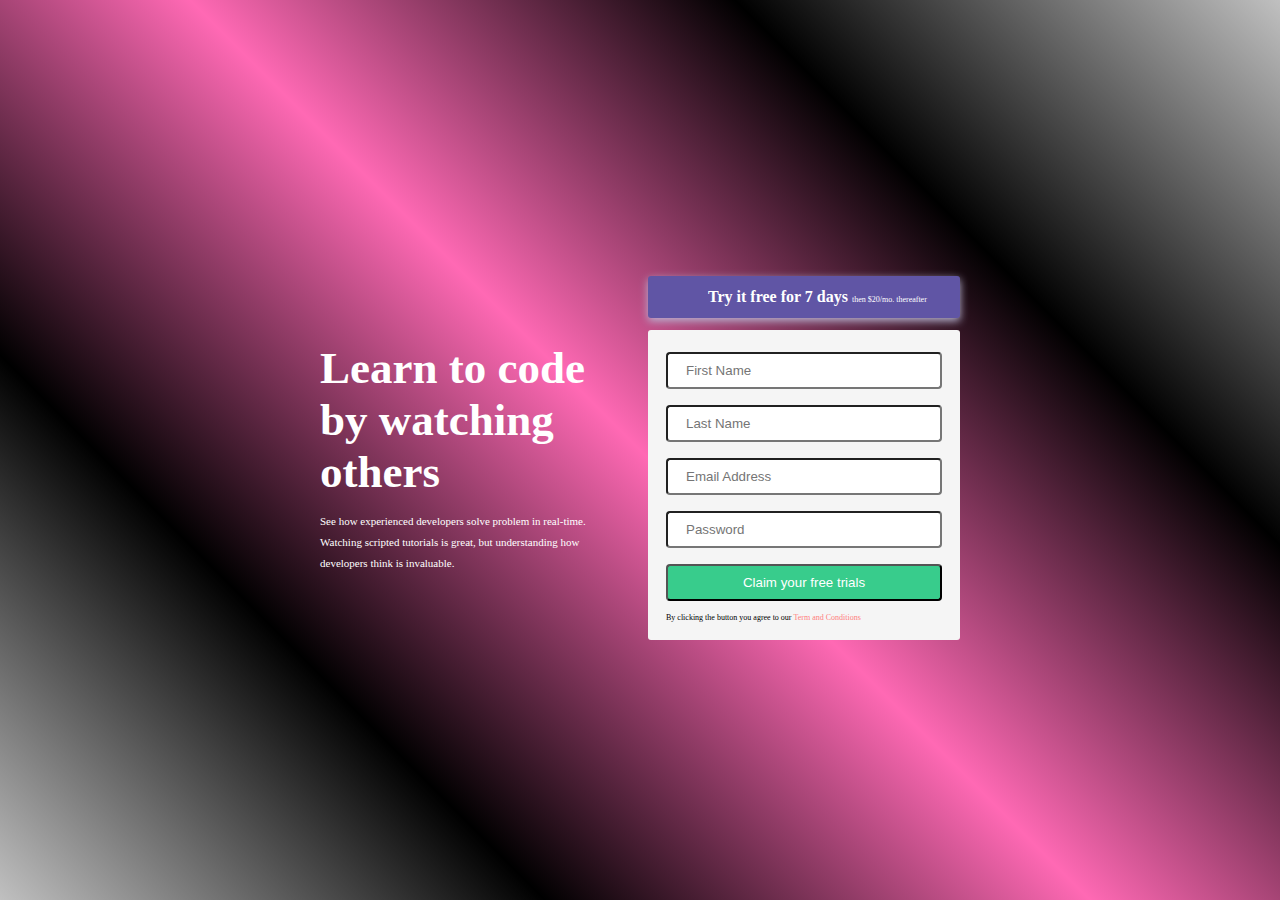
==== responsive.html @ b69a6e03 "Create responsive.html" ====
<!DOCTYPE html>
<html>
<head>
	<meta charset="utf-8">
	<meta name="viewport" content="width=device-width, initial-scale=1">
	<title>Design</title>
	<link rel="stylesheet" type="text/css" href="respond.css">
</head>
<body>
<main>
	<div class="left">
		<h1>Learn to code by watching others</h1>
		<p>See how experienced developers solve problem in real-time. Watching scripted tutorials is great, but understanding how developers think is invaluable.</p>
	</div>
	<div class="right">
		<div class="top">
			<p><span>Try it free for 7 days </span> then $20/mo. thereafter</p>
		</div>
		<div class="form" class="bottom">
			<form id="form" action="">
				<div id="fname">
					<label for="firstname">
						<input type="text" name="firstname" placeholder="First Name" required>
					</label>
				</div>
				<div id="lname">
					<label for="lastname">
						<input type="text" name="lastname" placeholder="Last Name" required>
					</label>
				</div>
				<div id="mail">
					<label for="email">
						<input type="email" name="email" placeholder="Email Address" required>
					</label>
				</div>
				<div id="pass">
					<label for="password">
						<input type="password" name="password" placeholder="Password" required>
					</label>
				</div>
				<div id="button">
					<input type="submit" name="submit" class="button" value="Claim your free trials">
				</div>
				<p id="para">By clicking the button you agree to our <span style="color: hsl(0, 100%, 75%);">Term and Conditions</span></p>
			</form>	
		</div>
	</div>
</main>
</body>
</html>
---- respond.css ----
*{
	margin: 0;
	padding: 0;
	box-sizing: border-box;
}

body{
	display: flex;
	flex-direction: row;
	width: 100%;
	justify-content: center;
	align-items: center;
	overflow: hidden;
	background-image: linear-gradient(45deg, silver,black,hotpink,black, silver);
	background-repeat: no-repeat;
	background-attachment: fixed;
	background-position: center;
}

main{
	display: grid;
	grid-template-columns: repeat(2, 1fr);
	height: 100vh;
	width: 50vw;
	column-gap: 16px;
	margin: 8px;
	align-content: center;
	justify-content: space-around;
}

.left{
	width: auto;
	align-self:center ;
	color: white;
}

.left h1{
	font-size: 45px;
	padding-bottom: 0.3em;
}

.left p{
	font-size: 11px;
	line-height: 1.9em;
	width: 89%;
}

.right{
	width: auto;
}

.top{
	background: hsl(248, 32%, 49%);
	padding: 8px 0 8px 0;
	border-radius: 3px;
	margin-bottom: 12px;
	padding: 12px 30px 12px 60px;
	box-shadow: 0 3px 8px hsl(246, 25%, 77%);
	color: white;

}

.top p{
	font-size: 8px;
}

.form div{
	padding: 4px 0px 12px 0px;
}

.top span{
	font-weight: bolder;
	font-size: 16px;
}

.button{
	padding: 9px 18px 9px 18px;
	background: hsl(154, 59%, 51%);
	cursor: pointer;
	color: white;
}

input{
	width: 100%;
	padding: 9px 18px 9px 18px;
	border-radius: 4px;
}

.form{
	background: whitesmoke;
	border-radius: 3px;
	padding: 18px;
}

#para{
	font-size: 8px;
}

#para span{
	cursor: pointer;
}

@media only screen and(min-width: 375px){
	body{
		display: flex;
		flex-direction: row;
		flex: 0 1 auto;
		width: 100%;
	}
	.main{
		display: flex;
		flex-direction: row;
		flex: 0 3 auto;
	}


}

@media only screen and(min-width: 1440px){
	body{
		display: flex;
		flex-direction: row;
		flex: 0 1 auto;
		width: 100%;
	}
	.main{
		display: flex;
		flex-direction: row;
		flex: 0 3 auto;
	}

	
}
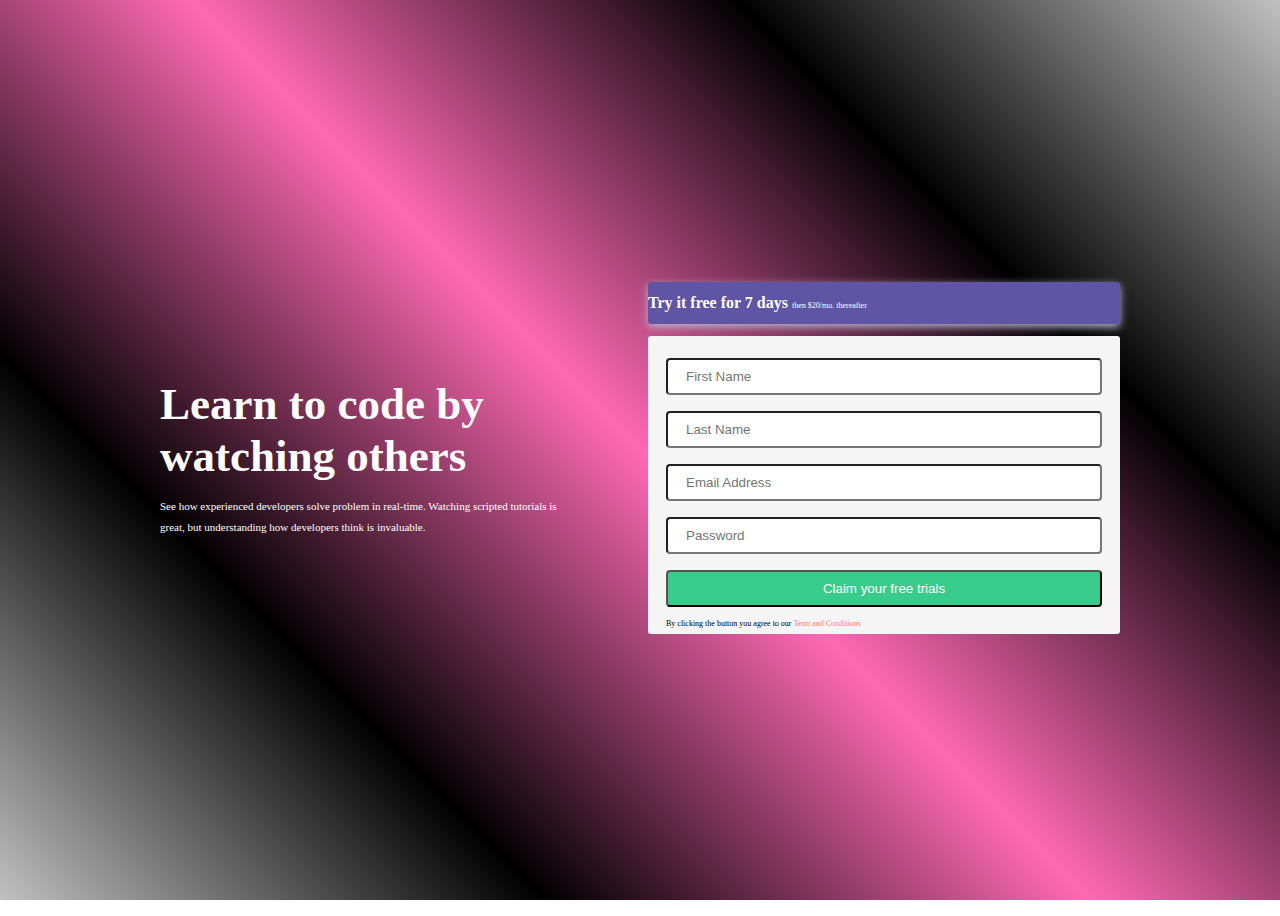
==== commit bd6e409f: "Update responsive.html" ====
--- a/responsive.html
+++ b/responsive.html
@@ -5,6 +5,192 @@
 	<meta name="viewport" content="width=device-width, initial-scale=1">
 	<title>Design</title>
 	<link rel="stylesheet" type="text/css" href="respond.css">
+	<style>
+	*{
+	margin: 0;
+	padding: 0;
+	box-sizing: border-box;
+}
+
+body{
+	display: flex;
+	flex-direction: row;
+	width: 100%;
+	justify-content: center;
+	align-items: center;
+	overflow: hidden;
+	background-image: linear-gradient(45deg, silver,black,hotpink,black, silver);
+	background-repeat: no-repeat;
+	background-attachment: fixed;
+	background-position: center;
+}
+
+main{
+	display: grid;
+	grid-template-columns: repeat(2, 1fr);
+	height: 100vh;
+	width: 75vw;
+	column-gap: 16px;
+	margin: 8px;
+	align-content: center;
+	justify-content: space-around;
+}
+
+.left{
+	width: auto;
+	align-self:center ;
+	color: white;
+}
+
+.left h1{
+	font-size: 45px;
+	padding-bottom: 0.3em;
+}
+
+.left p{
+	font-size: 11px;
+	line-height: 1.9em;
+	width: 89%;
+}
+
+.right{
+	width: auto;
+}
+
+.top{
+	background: hsl(248, 32%, 49%);
+	border-radius: 3px;
+	margin-bottom: 12px;
+	padding: 12px 0px 12px 0px;
+	box-shadow: 0 3px 8px hsl(246, 25%, 77%);
+	color: white;
+
+}
+
+.top p{
+	font-size: 8px;
+}
+
+.form div{
+	padding: 4px 0px 12px 0px;
+}
+
+.top span{
+	font-weight: bolder;
+	font-size: 16px;
+}
+
+.button{
+	padding: 9px 18px 9px 18px;
+	background: hsl(154, 59%, 51%);
+	cursor: pointer;
+	color: white;
+}
+
+input{
+	width: 100%;
+	padding: 9px 18px 9px 18px;
+	border-radius: 4px;
+}
+
+.form{
+	background: whitesmoke;
+	border-radius: 3px;
+	padding: 18px;
+}
+
+#para{
+	font-size: 8px;
+	margin-bottom: -12px;
+}
+
+#para span{
+	cursor: pointer;
+}
+
+@media (max-width: 1268px){
+	.top p{
+		font-size: 8px;
+	}
+
+	main{
+		display: grid;
+		grid-template-columns: repeat(2, 1fr);
+		height: 100vh;
+		width: 75vw;
+		column-gap: 16px;
+		margin: 8px;
+		align-content: center;
+		justify-content: space-around;
+	}
+}
+
+@media (max-width: 977px){
+	.top span{
+		font-weight: bold;
+		font-size: 8px;
+	}
+
+	.left h1{
+		font-size: 38px;
+		padding-bottom: 0.3em;
+	}
+
+	.left p{
+		font-size: 11px;
+		line-height: 1.9em;
+		width: 100%;
+	}
+}
+
+@media (max-width: 999px){
+	.left h1{
+		font-size: 32px;
+		padding-bottom: 0.3em;
+		width: 100%;
+	}
+
+	.left p{
+		font-size: 11px;
+		line-height: 1.9em;
+		width: 100%;
+	}
+
+	main{
+		display: grid;
+		grid-template-columns: repeat(1, 1fr);
+		height: 100vh;
+		width: 75vw;
+		column-gap: 16px;
+		margin: 8px;
+		align-content: center;
+		justify-content: space-around;
+	}
+
+	.top p{
+		font-size: 8px;
+	}
+
+	.top span{
+		font-weight: bolder;
+		font-size: 12px;
+	}
+}
+
+@media (max-width: 375px){
+	main{
+		display: grid;
+		grid-template-columns: repeat(1, 1fr);
+		height: 100vh;
+		width: 100vw;
+		column-gap: 16px;
+		margin: 8px;
+		align-content: center;
+		justify-content: space-around;
+	}
+}
+
+	</style>
 </head>
 <body>
 <main>
